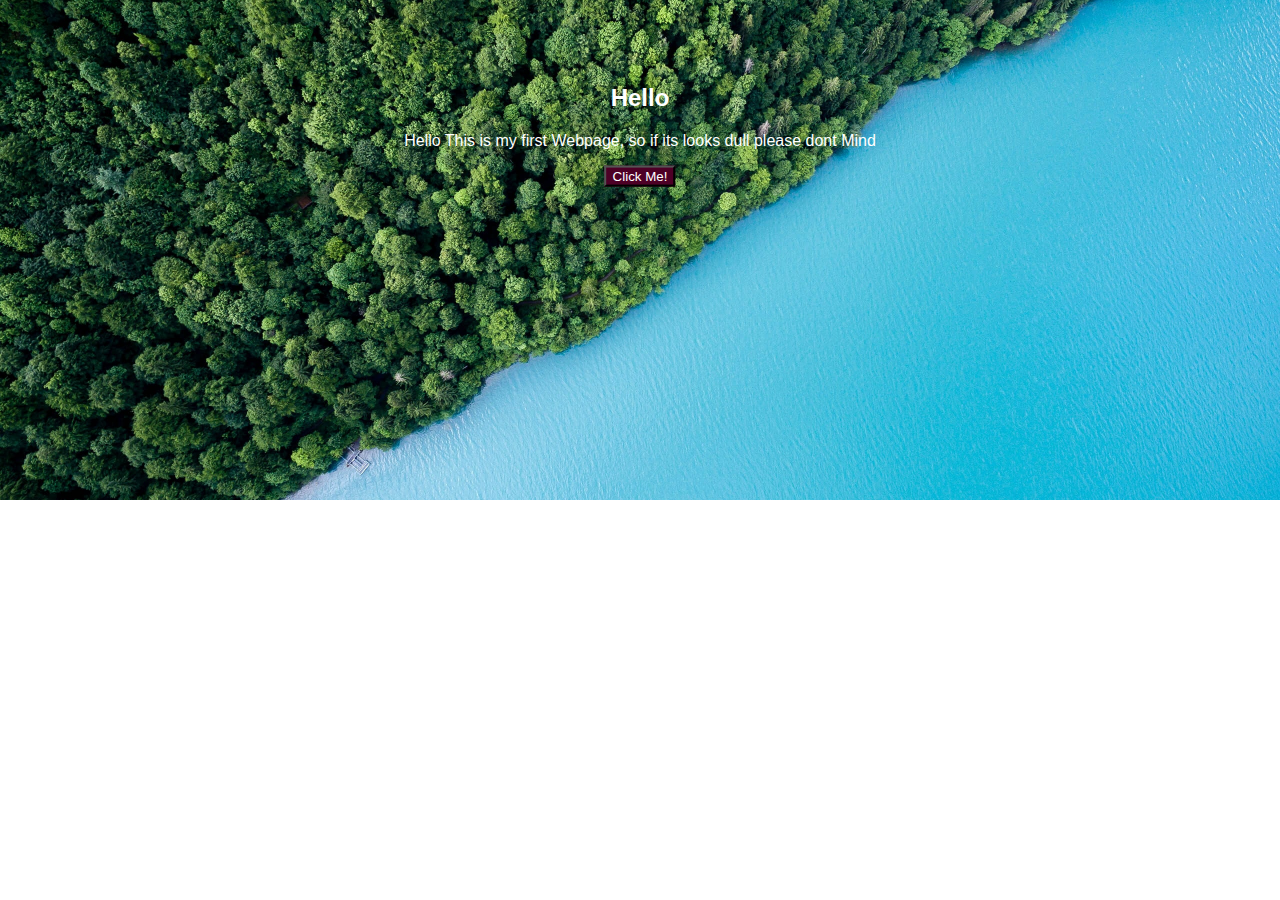
==== p1.html @ 0f29b19d "Add files via upload" ====
<!DOCTYPE html>
<html>
<head>
<meta name="11" content="width=device-width ,initial-scale 1">
<style type="text/css">
  body{
  text-align: left;
  margin: 0;
  font-family: Arial, Helvetica;


}
.l1{
  color:#1a0000
  height: 500;
  text-shadow: all; 
  text-align: center;
}
.heading{
  size: small;
  text-decoration-style: solid;
  text-align: center;
    color: ;

}
.hero-image {
  background-image: url("11.png");
  background-color: #cccccc;
  height: 500px;
  background-position: center;
  background-repeat: no-repeat;
  background-size: cover;
  position: relative;
}
.hero-text {
  text-align: center;
  position: absolute;
  top: 25%;
  left: 50%;
  transform: translate(-50%, -50%);
  color: white;
}
.click{
  background-color: #4d0026;
  color: white;
  
}
</style>
	<title>My Life</title>
</head>
<body>	
	<div class="hero-image">
		<div class="hero-text">
			<h2>Hello</h2>
			
			<p id="demo" class="l1">
    Hello This is my first Webpage, so if its looks dull please dont Mind
  </p>

<button class="click" type="button" onclick='document.getElementById("demo").innerHTML = "I love You Sanika"'>Click Me!</button>


		</div>
		
	</div>
	
	 

</body>
</html>
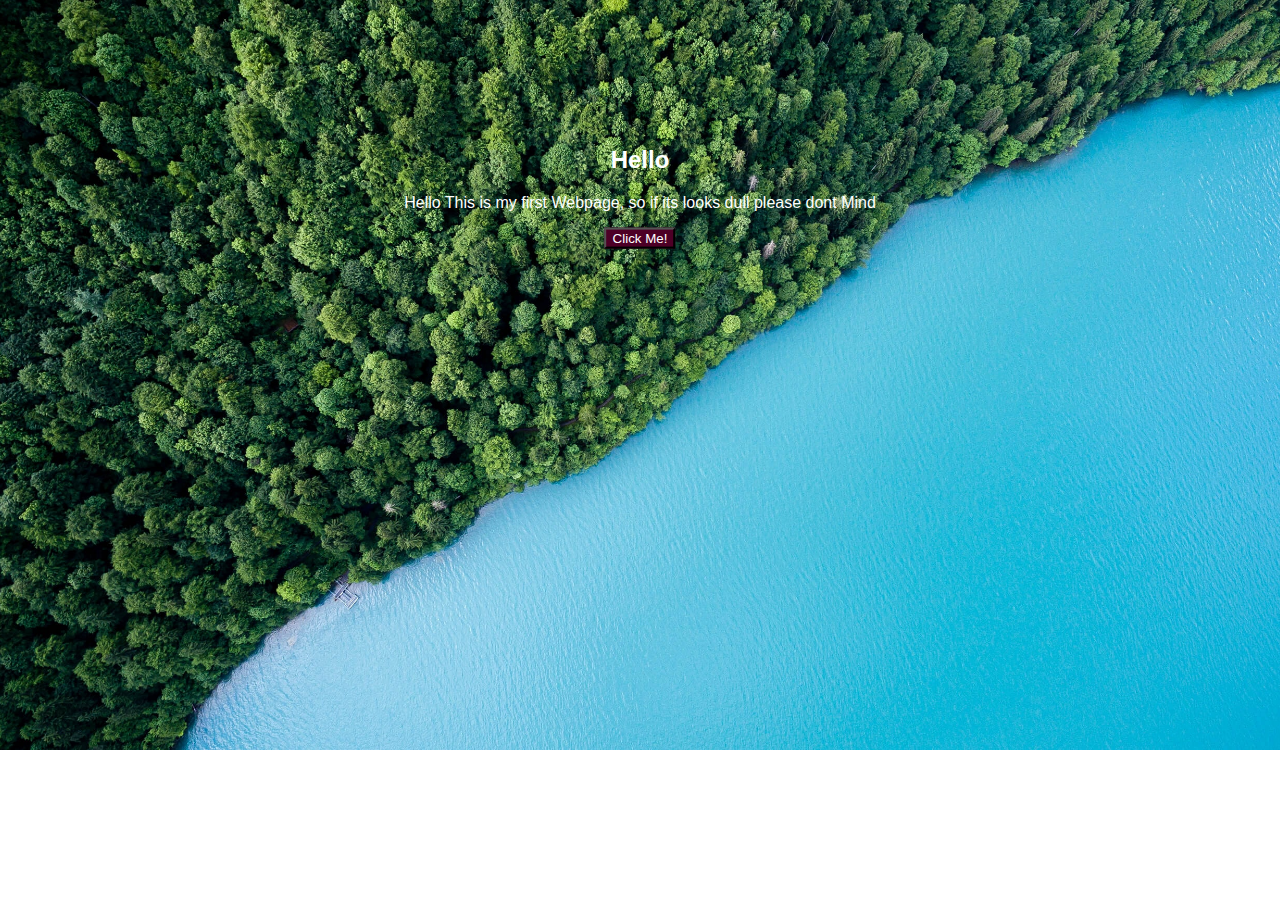
==== commit edce6428: "Update p1.html" ====
--- a/p1.html
+++ b/p1.html
@@ -12,7 +12,7 @@
 }
 .l1{
   color:#1a0000
-  height: 500;
+  height: 600;
   text-shadow: all; 
   text-align: center;
 }
@@ -26,7 +26,7 @@
 .hero-image {
   background-image: url("11.png");
   background-color: #cccccc;
-  height: 500px;
+  height: 750px;
   background-position: center;
   background-repeat: no-repeat;
   background-size: cover;
@@ -57,7 +57,7 @@
     Hello This is my first Webpage, so if its looks dull please dont Mind
   </p>
 
-<button class="click" type="button" onclick='document.getElementById("demo").innerHTML = "I love You Sanika"'>Click Me!</button>
+<button class="click" type="button" onclick='document.getElementById("demo").innerHTML = "That just workded"'>Click Me!</button>
 
 
 		</div>
@@ -67,4 +67,4 @@
 	 
 
 </body>
-</html>+</html>
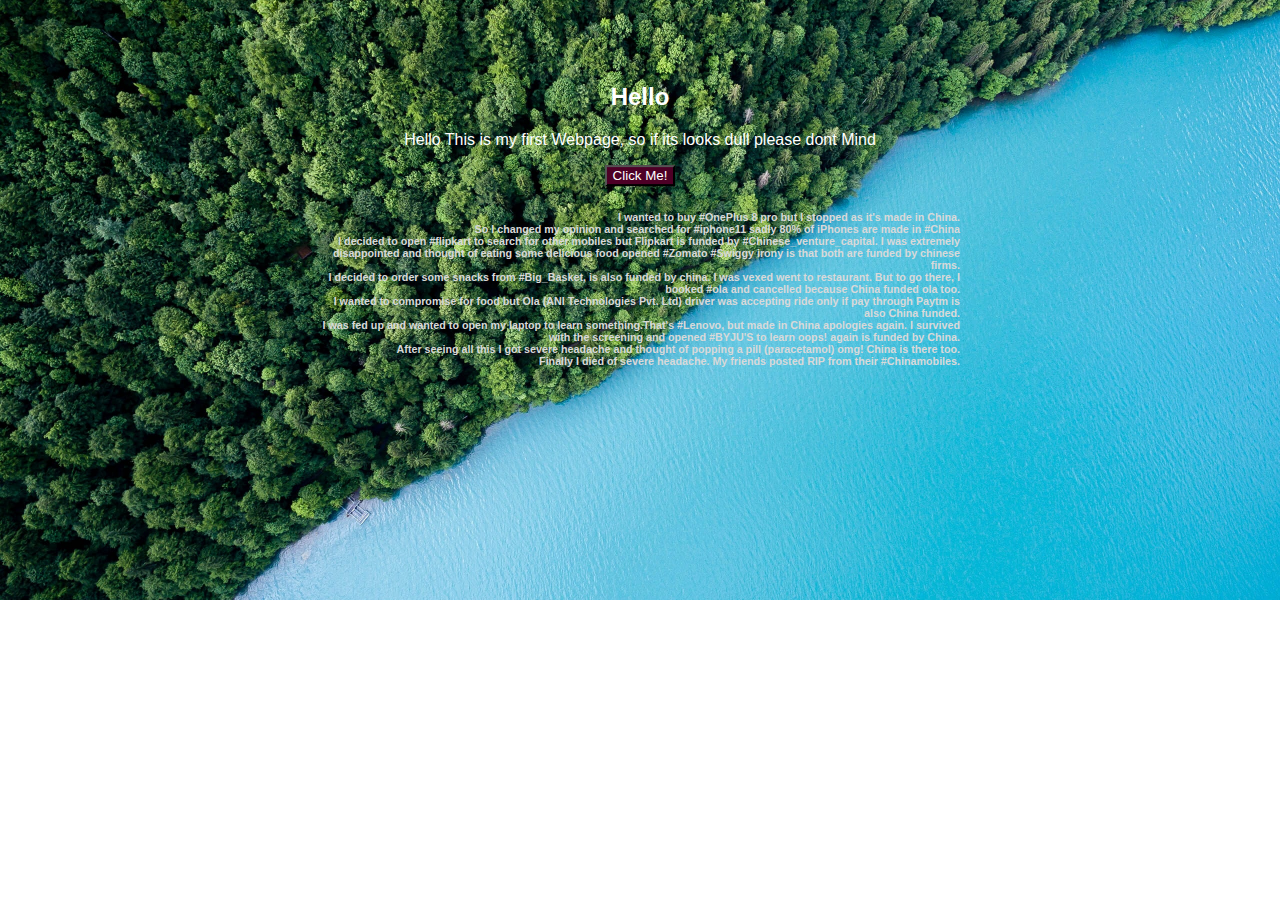
==== commit 5d639978: "Update p1.html" ====
--- a/p1.html
+++ b/p1.html
@@ -12,7 +12,7 @@
 }
 .l1{
   color:#1a0000
-  height: 600;
+  height: 500;
   text-shadow: all; 
   text-align: center;
 }
@@ -26,7 +26,7 @@
 .hero-image {
   background-image: url("11.png");
   background-color: #cccccc;
-  height: 750px;
+  height: 600px;
   background-position: center;
   background-repeat: no-repeat;
   background-size: cover;
@@ -45,6 +45,11 @@
   color: white;
   
 }
+#para{
+  text-align: right;
+  color: #d9d9d9;
+  height: 1px;
+}
 </style>
 	<title>My Life</title>
 </head>
@@ -57,7 +62,24 @@
     Hello This is my first Webpage, so if its looks dull please dont Mind
   </p>
 
-<button class="click" type="button" onclick='document.getElementById("demo").innerHTML = "That just workded"'>Click Me!</button>
+<button class="click" type="button" onclick='document.getElementById("demo").innerHTML = "Shit worked"'>Click Me!</button>
+<h6 id="para">
+  I wanted to buy #OnePlus 8 pro but I stopped as it's made in China.<br>
+
+So I changed my opinion and searched for #iphone11 sadly 80% of iPhones are made in #China<br>
+
+I decided to open #flipkart to search for other mobiles but Flipkart is funded by #Chinese_venture_capital. I was extremely disappointed and thought of eating some delicious food opened #Zomato #Swiggy irony is that both are funded by chinese firms.<br>
+
+I decided to order some snacks from #Big_Basket, is also funded by china. I was vexed went to restaurant. But to go there, I booked #ola and cancelled because China funded ola too.
+<br>
+I wanted to compromise for food but Ola (ANI Technologies Pvt. Ltd) driver was accepting ride only if pay through Paytm is also China funded.<br>
+
+I was fed up and wanted to open my laptop to learn something.That's #Lenovo, but made in China apologies again. I survived with the screening and opened #BYJU'S to learn oops! again is funded by China.<br>
+
+After seeing all this I got severe headache and thought of popping a pill (paracetamol) omg! China is there too.<br>
+
+Finally I died of severe headache. My friends posted RIP from their #Chinamobiles.<br>
+</h5>
 
 
 		</div>
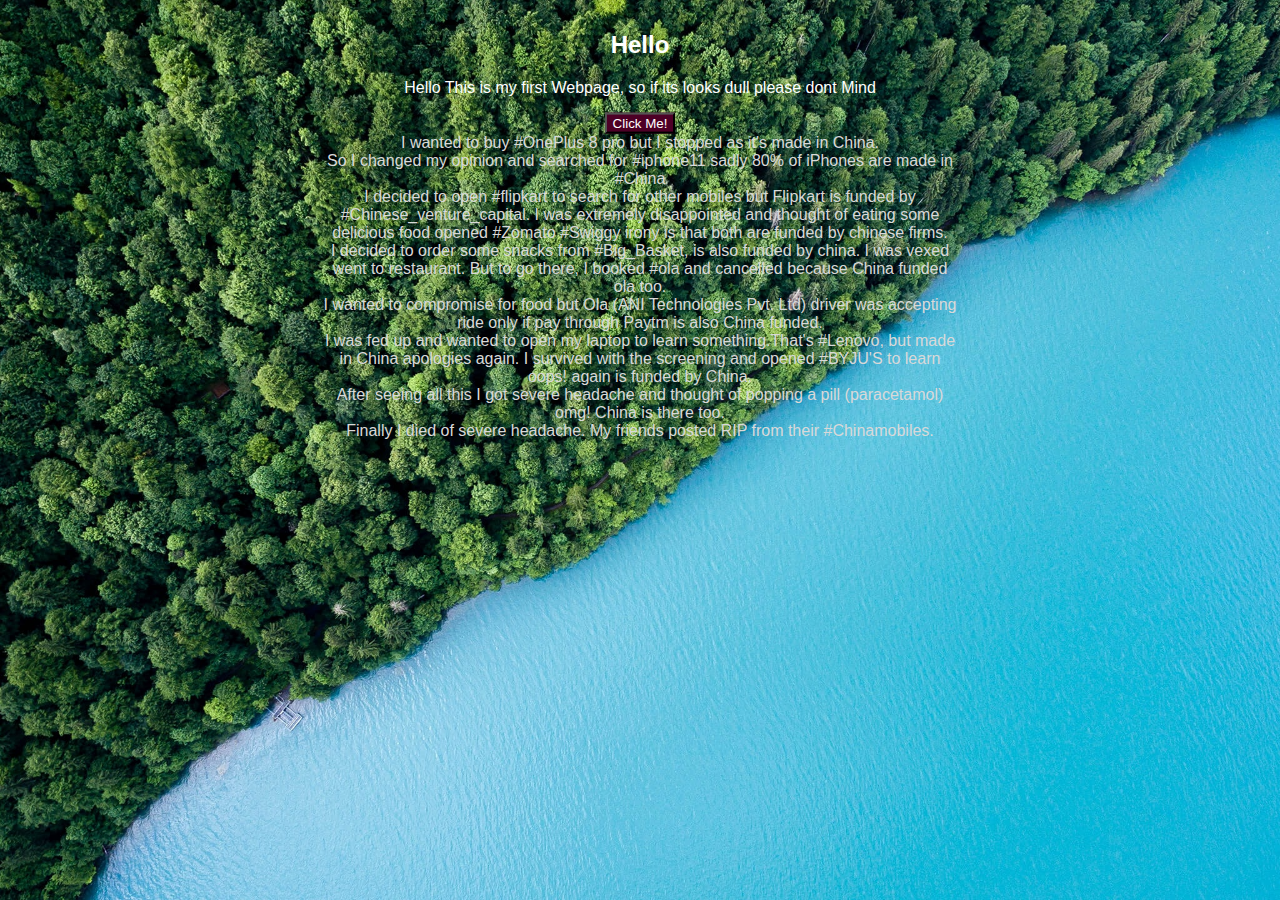
==== commit f3248d47: "Update p1.html" ====
--- a/p1.html
+++ b/p1.html
@@ -26,7 +26,7 @@
 .hero-image {
   background-image: url("11.png");
   background-color: #cccccc;
-  height: 600px;
+  height: 900px;
   background-position: center;
   background-repeat: no-repeat;
   background-size: cover;
@@ -62,8 +62,9 @@
     Hello This is my first Webpage, so if its looks dull please dont Mind
   </p>
 
-<button class="click" type="button" onclick='document.getElementById("demo").innerHTML = "Shit worked"'>Click Me!</button>
-<h6 id="para">
+<button class="click" type="button" onclick='document.getElementById("demo").innerHTML = "Shit worked"'>Click Me!</button><br>
+
+<h10 id="para">
   I wanted to buy #OnePlus 8 pro but I stopped as it's made in China.<br>
 
 So I changed my opinion and searched for #iphone11 sadly 80% of iPhones are made in #China<br>
@@ -79,7 +80,7 @@
 After seeing all this I got severe headache and thought of popping a pill (paracetamol) omg! China is there too.<br>
 
 Finally I died of severe headache. My friends posted RIP from their #Chinamobiles.<br>
-</h5>
+</h10>
 
 
 		</div>
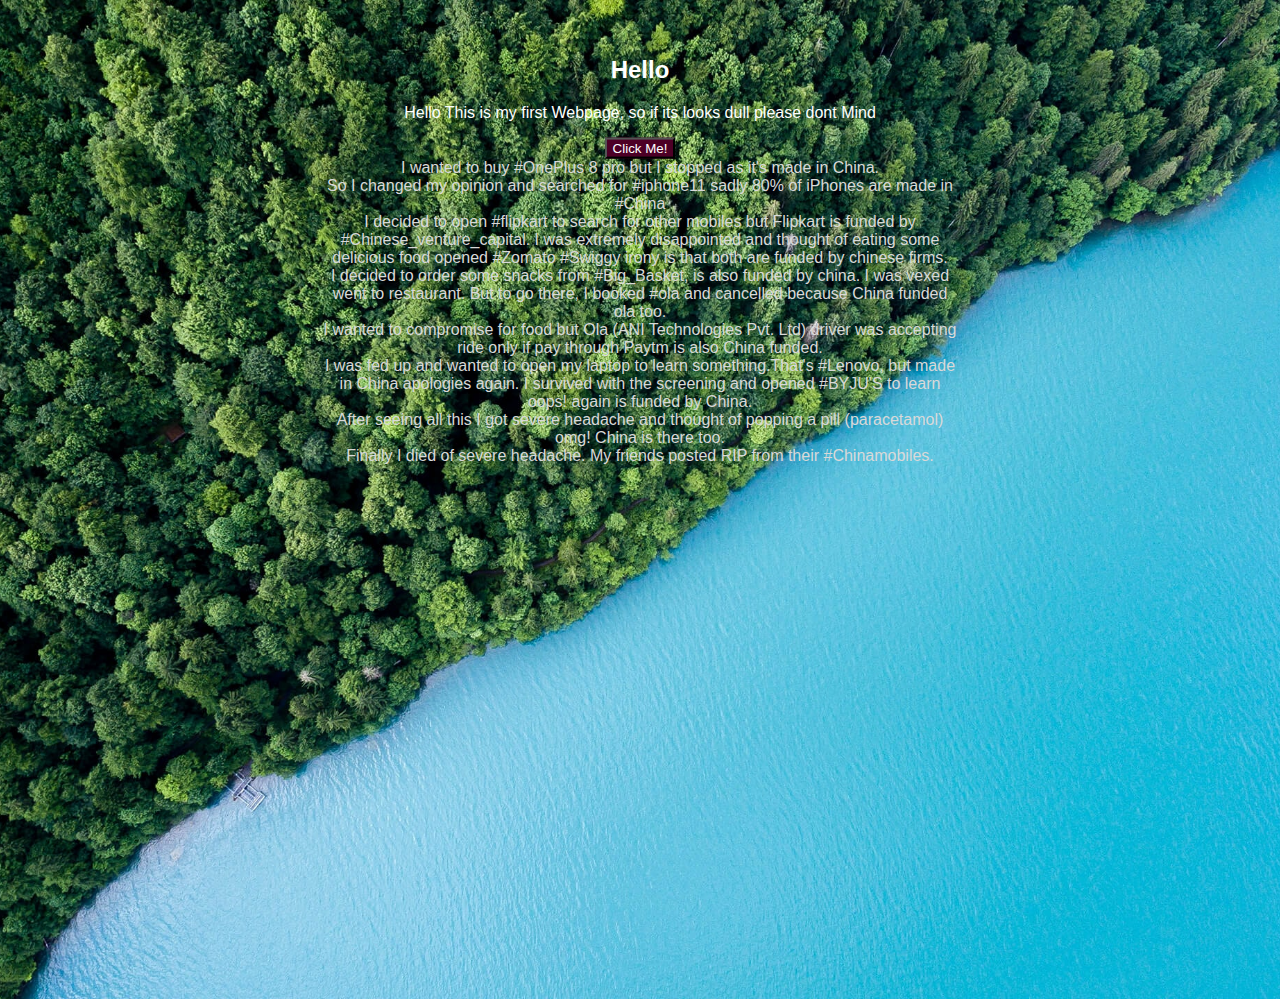
==== commit e0e0eada: "Update p1.html" ====
--- a/p1.html
+++ b/p1.html
@@ -26,7 +26,7 @@
 .hero-image {
   background-image: url("11.png");
   background-color: #cccccc;
-  height: 900px;
+  height: 999px;
   background-position: center;
   background-repeat: no-repeat;
   background-size: cover;
